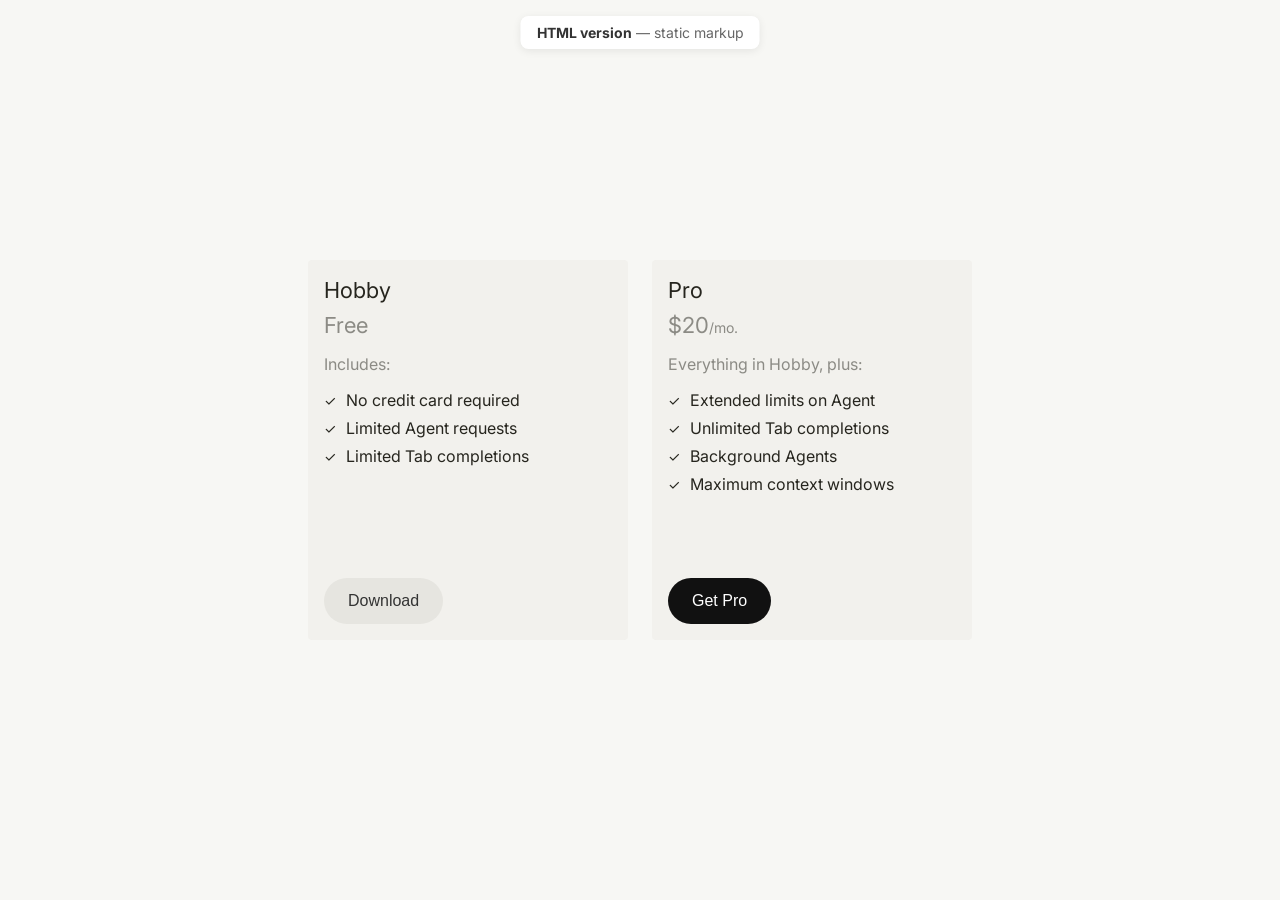
==== index.html @ e3613ded "Initial commit" ====
<!DOCTYPE html>
<html lang="en">
<head>
    <meta charset="UTF-8">
    <meta name="viewport" content="width=device-width, initial-scale=1.0">
    <title>Pricing Plans — HTML version</title>
    <link rel="preconnect" href="https://fonts.googleapis.com">
    <link rel="preconnect" href="https://fonts.gstatic.com" crossorigin>
    <link href="https://fonts.googleapis.com/css2?family=Inter:wght@400;500;600;700&display=swap" rel="stylesheet">
    <link rel="stylesheet" href="styles.css">
</head>
<body>
    <p class="page-label"><strong>HTML version</strong> — static markup</p>
    <div class="cards-container">
        <div class="card">
            <div class="card-top">
                <h3 class="card-title">Hobby</h3>
                <p class="card-price">
                    <span class="card-price-amount">Free</span>
                </p>
                <div class="card-content">
                    <p class="includes-text">Includes:</p>
                    <ul class="features-list">
                        <li>
                            <span class="checkmark">✓</span>
                            No credit card required
                        </li>
                        <li>
                            <span class="checkmark">✓</span>
                            Limited Agent requests
                        </li>
                        <li>
                            <span class="checkmark">✓</span>
                            Limited Tab completions
                        </li>
                    </ul>
                </div>
            </div>
            <button class="download-button secondary">Download</button>
        </div>
        <div class="card">
            <div class="card-top">
                <h3 class="card-title">Pro</h3>
                <p class="card-price">
                    <span class="card-price-amount">$20</span>
                    <span class="card-price-period">/mo.</span>
                </p>
                <div class="card-content">
                    <p class="includes-text">Everything in Hobby, plus:</p>
                    <ul class="features-list">
                        <li>
                            <span class="checkmark">✓</span>
                            Extended limits on Agent
                        </li>
                        <li>
                            <span class="checkmark">✓</span>
                            Unlimited Tab completions
                        </li>
                        <li>
                            <span class="checkmark">✓</span>
                            Background Agents
                        </li>
                        <li>
                            <span class="checkmark">✓</span>
                            Maximum context windows
                        </li>
                    </ul>
                </div>
            </div>
            <button class="download-button primary">Get Pro</button>
        </div>
    </div>
</body>
</html>
---- styles.css ----
* {
    margin: 0;
    padding: 0;
    box-sizing: border-box;
}

body {
    font-family: 'Inter', -apple-system, BlinkMacSystemFont, 'Segoe UI', Roboto, sans-serif;
    background-color: #f7f7f4;
    display: flex;
    justify-content: center;
    align-items: center;
    min-height: 100vh;
    padding: 20px;
}

.cards-container {
    display: flex;
    flex-direction: row;
    gap: 24px;
    flex-wrap: nowrap;
    justify-content: center;
    align-items: flex-start;
}

.card {
    display: flex;
    flex-direction: column;
    min-height: 380px;
    background-color: #f2f1ed;
    border-radius: 4px;
    padding: 16px;
    width: 320px;
    flex-shrink: 0;
}

.card-top {
    display: flex;
    flex-direction: column;
}

.card-title {
    font-size: 22px;
    line-height: 28px;
    font-weight: 400;
    color: #26251e;
    margin-bottom: 8px;
}

.card-price {
    font-size: 20px;
    color: rgba(38, 37, 30, 0.5);
    display: inline-flex;
    align-items: baseline;
}

.card-price-amount {
    font-size: 22px;
    font-weight: 400;
    color: rgba(38, 37, 30, 0.5);
}

.card-price-period {
    font-size: 14px;
    color: rgba(38, 37, 30, 0.5);
}

.card-content {
    margin-bottom: 32px;
}

.includes-text {
    font-size: 16px;
    color: rgba(38, 37, 30, 0.5);
    margin: 16px 0px;
}

.features-list {
    list-style: none;
    padding: 0;
}

.features-list li {
    display: flex;
    align-items: center;
    margin-bottom: 8px;
    font-size: 16px;
    color: #26251e;
}

.checkmark {
    color: #26251e;
    font-size: 14px;
    margin-right: 10px;
    font-weight: 400;
}

.download-button {
    margin-top: auto;
    width: fit-content;
    background-color: #e6e5e0;
    border: none;
    border-radius: 999px;
    padding: 14px 24px;
    font-size: 16px;
    font-weight: 500;
    color: #333;
    cursor: pointer;
    transition: background-color 0.2s ease;
}

.download-button:hover {
    background-color: #D8D6CE;
}

.download-button:active {
    background-color: #D8D6CE;
}

.download-button.primary {
    background-color: #111;
    color: #fff;
}

.download-button.primary:hover {
    background-color: #333;
}

.download-button.primary:active {
    background-color: #333;
}

.page-label {
    position: fixed;
    top: 16px;
    left: 50%;
    transform: translateX(-50%);
    font-size: 14px;
    color: #666;
    background: #fff;
    padding: 8px 16px;
    border-radius: 8px;
    box-shadow: 0 2px 8px rgba(0,0,0,0.08);
}

.page-label strong {
    color: #333;
}
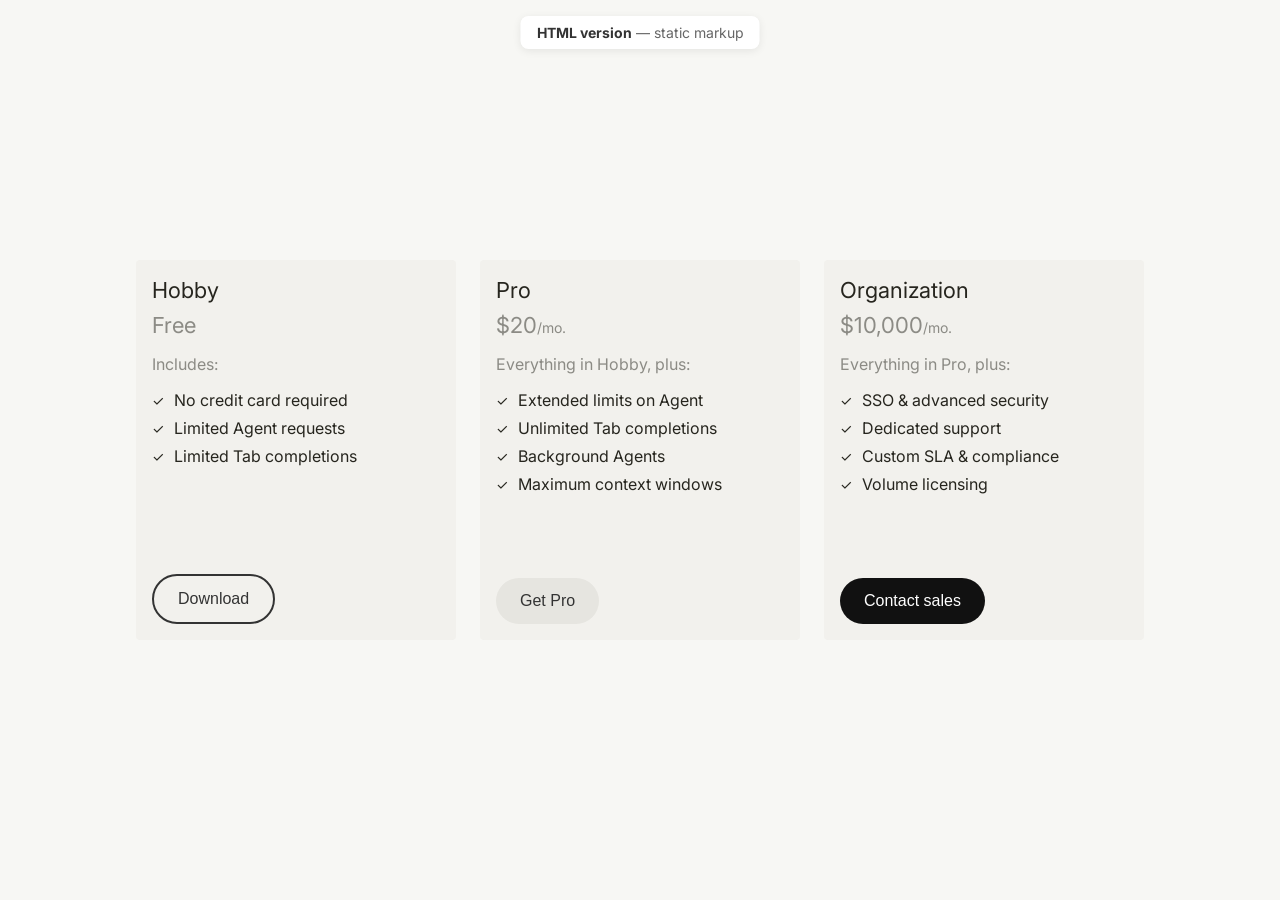
==== commit 50b5db15: "Card updates Added a new card" ====
--- a/index.html
+++ b/index.html
@@ -36,7 +36,7 @@
                     </ul>
                 </div>
             </div>
-            <button class="download-button secondary">Download</button>
+            <button class="download-button outline">Download</button>
         </div>
         <div class="card">
             <div class="card-top">
@@ -67,7 +67,38 @@
                     </ul>
                 </div>
             </div>
-            <button class="download-button primary">Get Pro</button>
+            <button class="download-button secondary">Get Pro</button>
+        </div>
+        <div class="card">
+            <div class="card-top">
+                <h3 class="card-title">Organization</h3>
+                <p class="card-price">
+                    <span class="card-price-amount">$10,000</span>
+                    <span class="card-price-period">/mo.</span>
+                </p>
+                <div class="card-content">
+                    <p class="includes-text">Everything in Pro, plus:</p>
+                    <ul class="features-list">
+                        <li>
+                            <span class="checkmark">✓</span>
+                            SSO &amp; advanced security
+                        </li>
+                        <li>
+                            <span class="checkmark">✓</span>
+                            Dedicated support
+                        </li>
+                        <li>
+                            <span class="checkmark">✓</span>
+                            Custom SLA &amp; compliance
+                        </li>
+                        <li>
+                            <span class="checkmark">✓</span>
+                            Volume licensing
+                        </li>
+                    </ul>
+                </div>
+            </div>
+            <button class="download-button primary">Contact sales</button>
         </div>
     </div>
 </body>
--- a/styles.css
+++ b/styles.css
@@ -130,6 +130,20 @@
     background-color: #333;
 }
 
+.download-button.outline {
+    background-color: transparent;
+    border: 2px solid #333;
+    color: #333;
+}
+
+.download-button.outline:hover {
+    background-color: rgba(0, 0, 0, 0.06);
+}
+
+.download-button.outline:active {
+    background-color: rgba(0, 0, 0, 0.1);
+}
+
 .page-label {
     position: fixed;
     top: 16px;
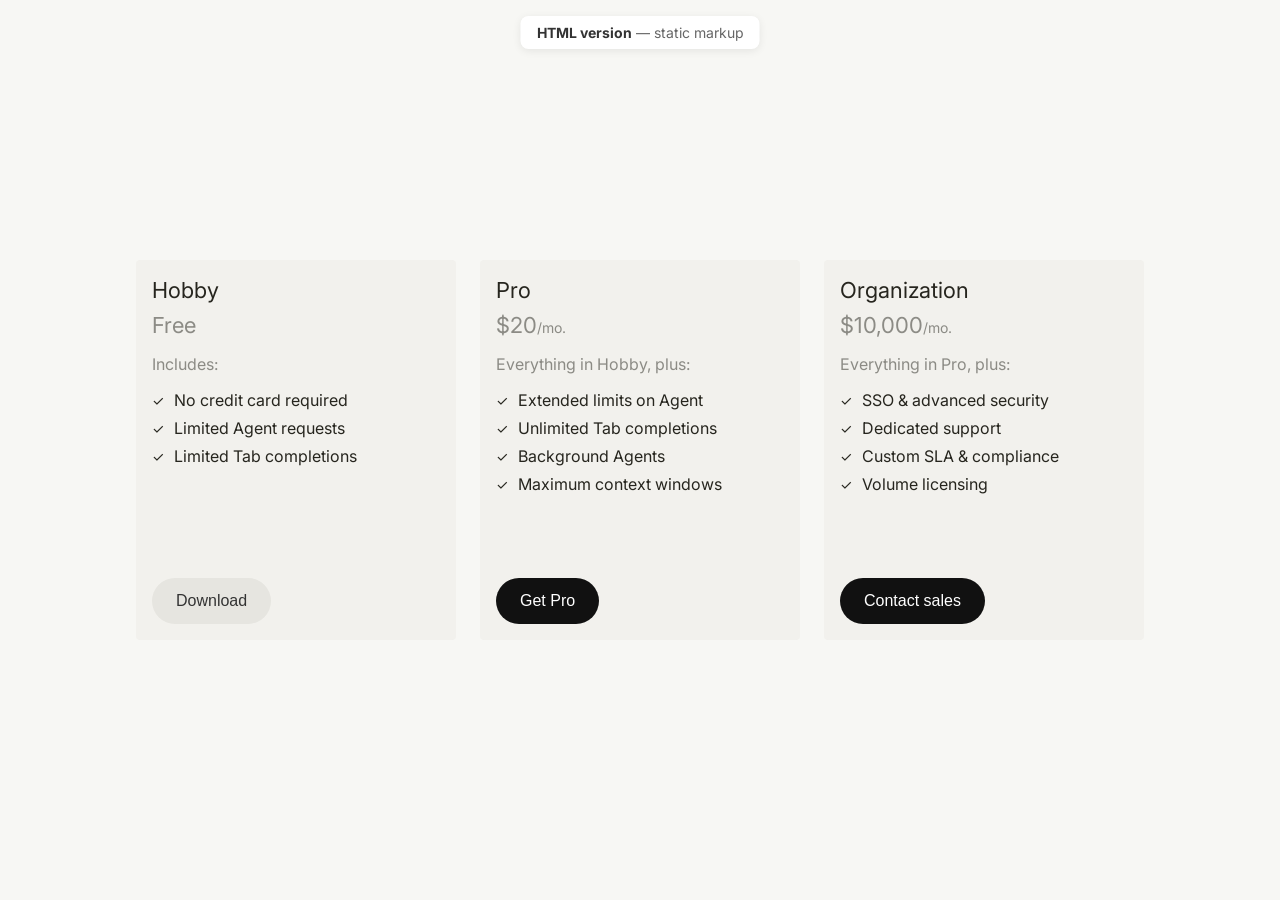
==== commit 9596fff6: "Added Cards Added buttons" ====
--- a/index.html
+++ b/index.html
@@ -36,7 +36,7 @@
                     </ul>
                 </div>
             </div>
-            <button class="download-button outline">Download</button>
+            <button class="download-button secondary">Download</button>
         </div>
         <div class="card">
             <div class="card-top">
@@ -67,7 +67,7 @@
                     </ul>
                 </div>
             </div>
-            <button class="download-button secondary">Get Pro</button>
+            <button class="download-button primary">Get Pro</button>
         </div>
         <div class="card">
             <div class="card-top">
--- a/styles.css
+++ b/styles.css
@@ -130,20 +130,6 @@
     background-color: #333;
 }
 
-.download-button.outline {
-    background-color: transparent;
-    border: 2px solid #333;
-    color: #333;
-}
-
-.download-button.outline:hover {
-    background-color: rgba(0, 0, 0, 0.06);
-}
-
-.download-button.outline:active {
-    background-color: rgba(0, 0, 0, 0.1);
-}
-
 .page-label {
     position: fixed;
     top: 16px;
